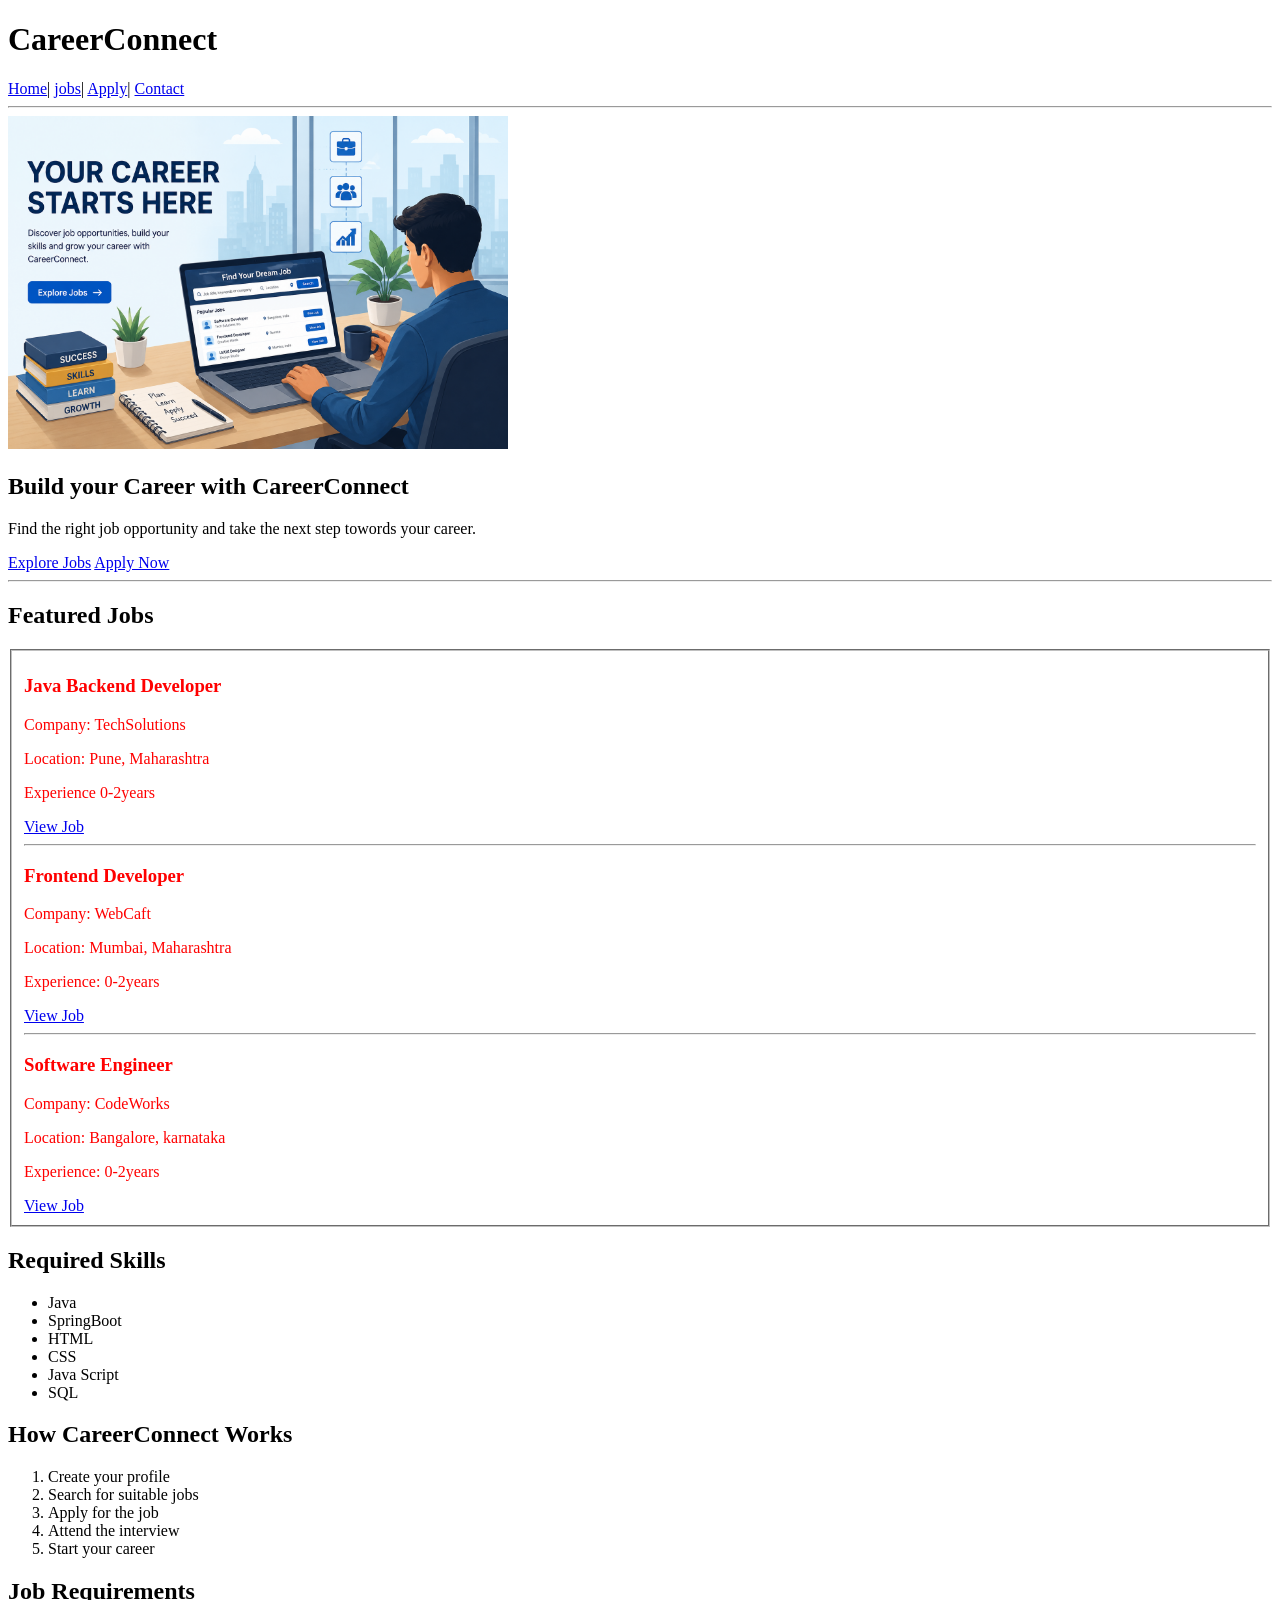
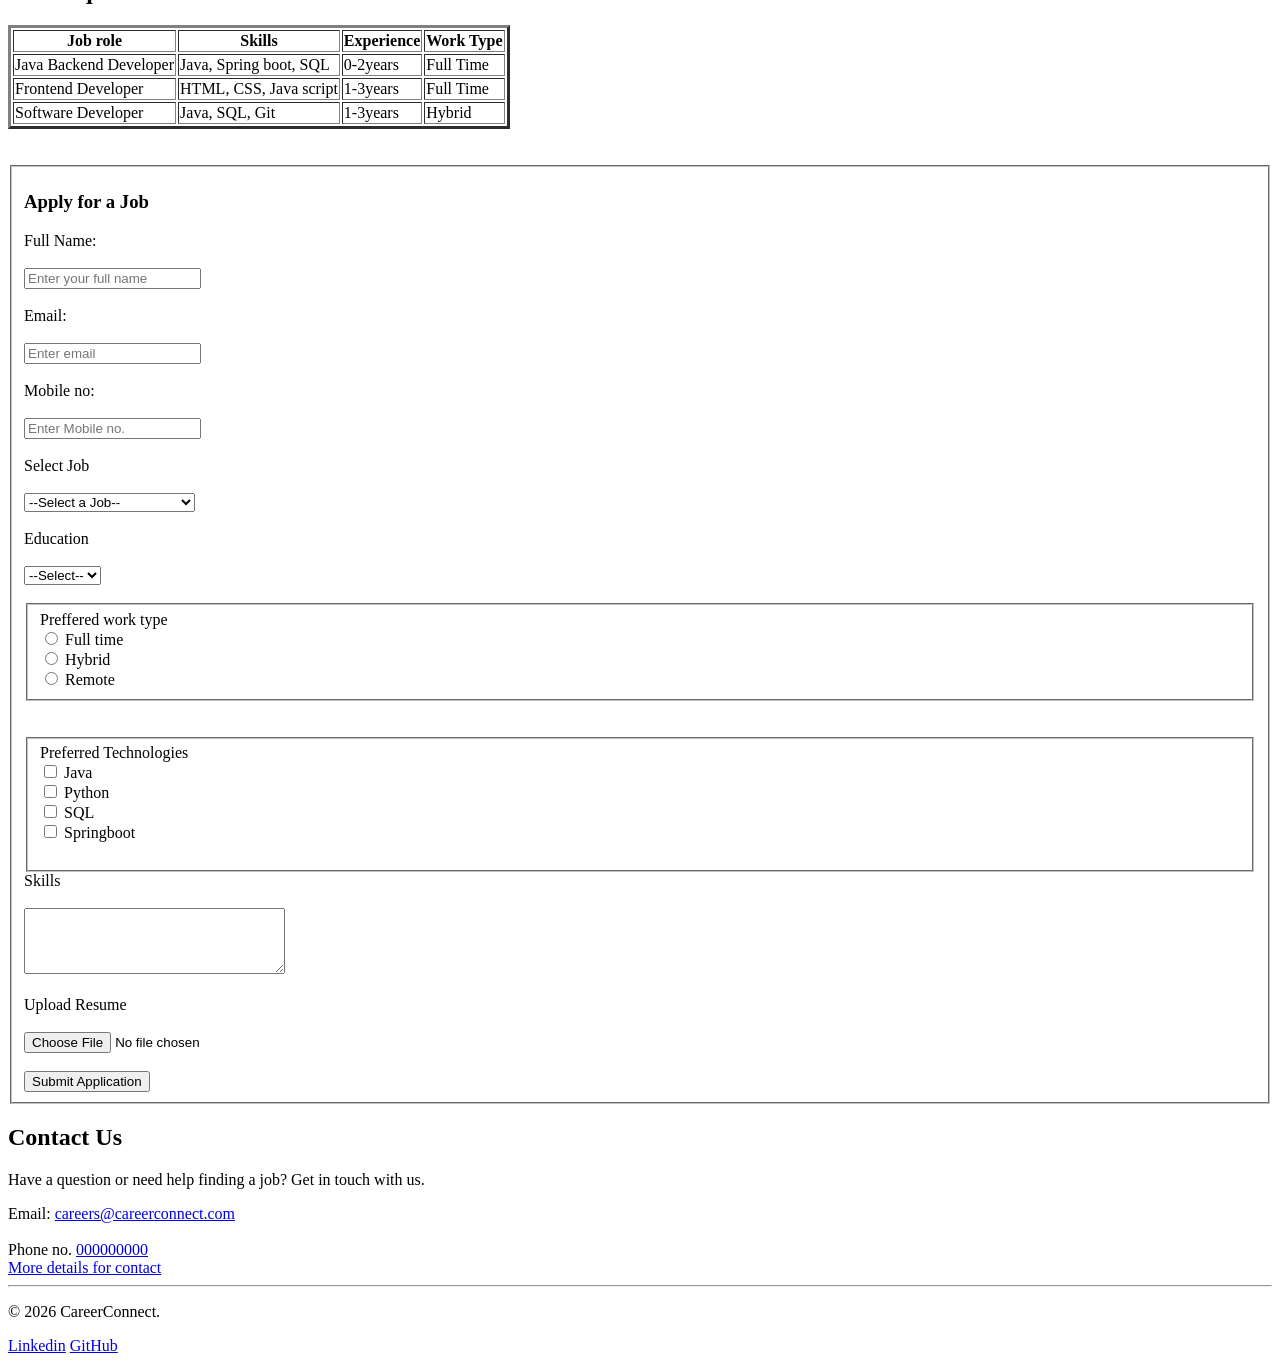
==== index.html @ 5f58418d "Create CareerConnect HTML website" ====
<!DOCTYPE html>
<html lang="en">
<head>
    <meta charset="UTF-8">
    <meta name="viewport" content="width=device-width, initial-scale=1.0">
    <title>CareerConnect</title>
</head>
<body>
    <header>
        <h1>CareerConnect</h1>

        <nav>
            <a href="#Home">Home</a>|
            <a href="#jobs">jobs</a>|
            <a href="#Apply">Apply</a>|
            <a href="#Contact">Contact</a>
        </nav>
        <hr>

    </header>

    <main>
        
        <section id="Home">
            <img src="photo/xxx.png" width="500"alt="career image">
            <h2>Build your Career with CareerConnect</h2>

            <p>Find the right job opportunity and take the next
                 step towords your career.</p>

            <a href="jobs.html#jobs">Explore Jobs</a>
            <a href="#Apply">Apply Now</a> 
        </section>

    <hr>
        <section id="jobs">
            <h2>Featured Jobs</h2>
            <fieldset>
          
            <article class="card">
                <h3>Java Backend Developer</h3>
                <p>Company: TechSolutions</p>
                <p>Location: Pune, Maharashtra</p>
                <p>Experience 0-2years</p>
                <a href="#">View Job</a>
            </article>
            <hr>
           <article class="card">
                <h3>Frontend Developer</h3>
                <p>Company: WebCaft</p>
                <p>Location: Mumbai, Maharashtra</p>
                <p>Experience: 0-2years</p>
                <a href="#">View Job</a>
           </article>
           <hr>
           <article class="card">
                <h3>Software Engineer</h3>
                <p>Company: CodeWorks</p>
                <p>Location: Bangalore, karnataka</p>
                <p>Experience: 0-2years</p>
                <a href="#">View Job</a>
           </article>
           </fieldset>
        </section>
        
        <section>
            <h2>Required Skills</h2>


            <ul>
                <li>Java</li>
                <li>SpringBoot</li>
                <li>HTML</li>
                <li>CSS</li>
                <li>Java Script</li>
                <li>SQL</li>
            </ul>
        </section>
        <section>
            <h2>
                How CareerConnect Works
            </h2>
            <ol>
                <li>Create your profile</li>
                <li>Search for suitable jobs</li>
                <li>Apply for the job</li>
                <li>Attend the interview</li>
                <li>Start your career</li>
            </ol>
        </section>
        <section>
            <h2>Job Requirements</h2>

            <table border="3">
                <tr>
                    <th>Job role</th>
                    <th>Skills</th>
                    <th>Experience</th>
                    <th>Work Type</th>
                </tr>
                <tr>
                    <td>Java Backend Developer</td>
                    <td>Java, Spring boot, SQL</td>
                    <td>0-2years</td>
                    <td>Full Time</td>
                </tr>
                <tr>
                    <td>Frontend Developer</td>
                    <td>HTML, CSS, Java script</td>
                    <td>1-3years</td>
                    <td>Full Time</td>
                </tr>
                <tr>
                    <td>Software Developer</td>
                    <td>Java, SQL, Git</td>
                    <td>1-3years</td>
                    <td>Hybrid</td>
                </tr>
            </table>
        </section >
       
        <br><br>
        <fieldset>
           
        <section id="Apply">
        <h3>Apply for a Job</h3>
        <section>
            <lable>Full Name:</lable>
            <br><br>
            <input type="text" placeholder="Enter your full name" required>
            <br><br>

            <lable>Email:</lable>
            <br><br>
            <input type="email" placeholder="Enter email" required>
            <br><br>

            <lable>Mobile no:</lable >
            <br><br>
            <input type="number" placeholder="Enter Mobile no." required>
            <br><br>

            <lable>Select Job</lable>
            <br><br>
            <select>
                <option value="">--Select a Job--</option>
                <option value="">Java Backend Developer</option>
                <option value="">Frontend Developer</option>
                <option value="">Software Developer</option>
            </select>
            <br><br>
            <lable >Education</lable>
            <br><br>
            <select>
                <option value="">--Select--</option>
                <option value="">BE</option>
                <option value="">B.Tech</option>
            </select>
            <br><br>
             <fieldset>
            <lable>Preffered work type</lable>
            <br>
            <input type="radio" name="skill">
            <label>Full time</label>
            <br>
            <input type="radio" name="skill">
            <label>Hybrid</label>
            <br>
            <input type="radio" name="skill">
            <label>Remote</label>
            </fieldset>
            <br><br>
            <fieldset>
            <label>Preferred Technologies</label>
            <br>
            <input type="checkbox" name="grup">
            <label>Java</label>
            <br>
            <input type="checkbox" name="grup">
            <label>Python</label>
            <br>
            <input type="checkbox" name="grup">
            <label>SQL</label>
            <br>
            <input type="checkbox" name="grup">
            <label>Springboot</label>
            <br><br>
            </fieldset>

            <lable>Skills</lable>
            <br><br>
            <textarea rows="4" cols="30"></textarea>
            <br><br>

            <lable>Upload Resume</lable>
            <br><br>
            <input type="file" placeholder="Upload Resume">
            <br><br>

            <input type="submit" value="Submit Application">
        </section>
        </fieldset>
        </form>
        
        <section id="Contact">
        <h2>Contact Us</h2>
        <p>Have a question or need help finding a job? 
            Get in touch with us.</p>
        
         <label>Email:</label>
         <a href="mailto:careers@careerconnect.com">
            careers@careerconnect.com</a>
        <br><br>
        <label>Phone no.</label>
        <a href="0000000000">000000000</a>
        <br>
        <a href="contact.html">More details for contact</a>
        </section>

        <footer>
            <hr>
            <p>&copy; 2026 CareerConnect.
            </p>

            <a href="#">Linkedin</a>
            <a href="#">GitHub</a>
        </footer>

        <style>
            .card{
                color: red;
            }
        </style>



        
        

    </main>
    

    
</body>
</html>
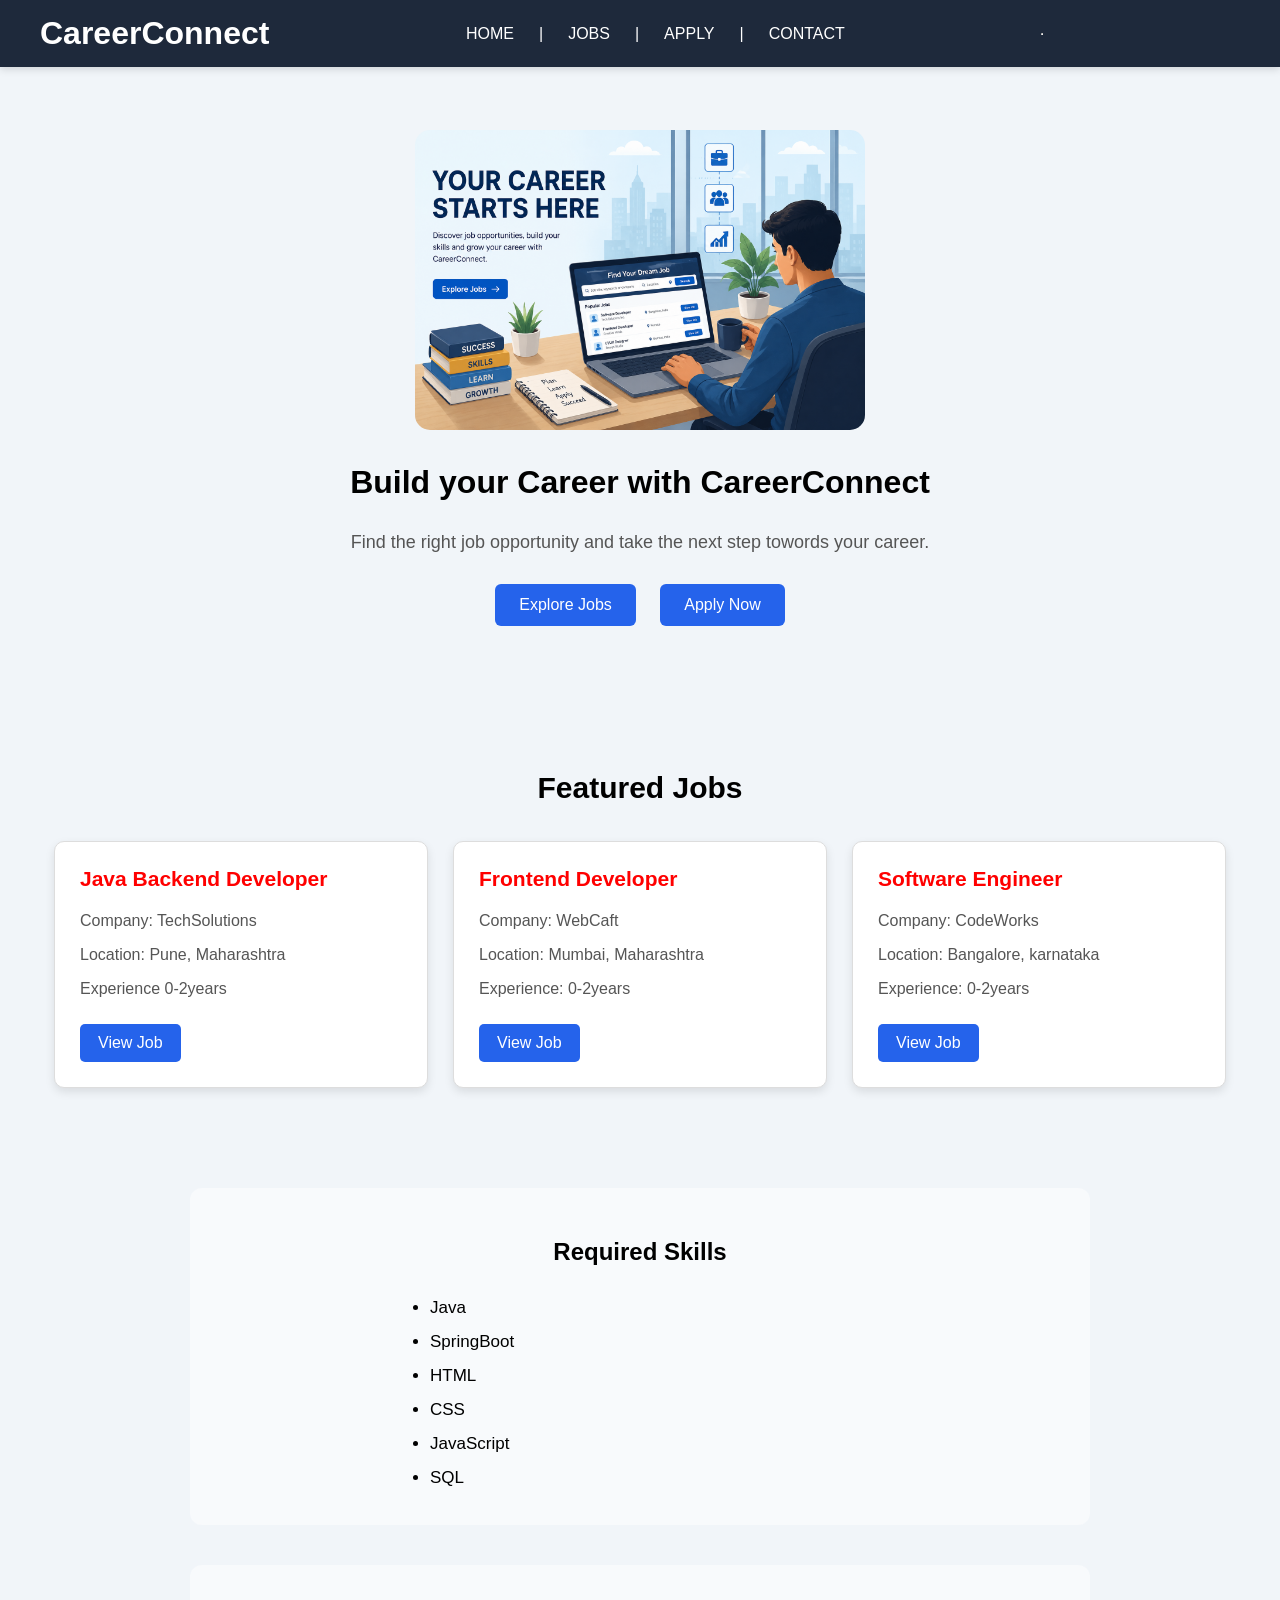
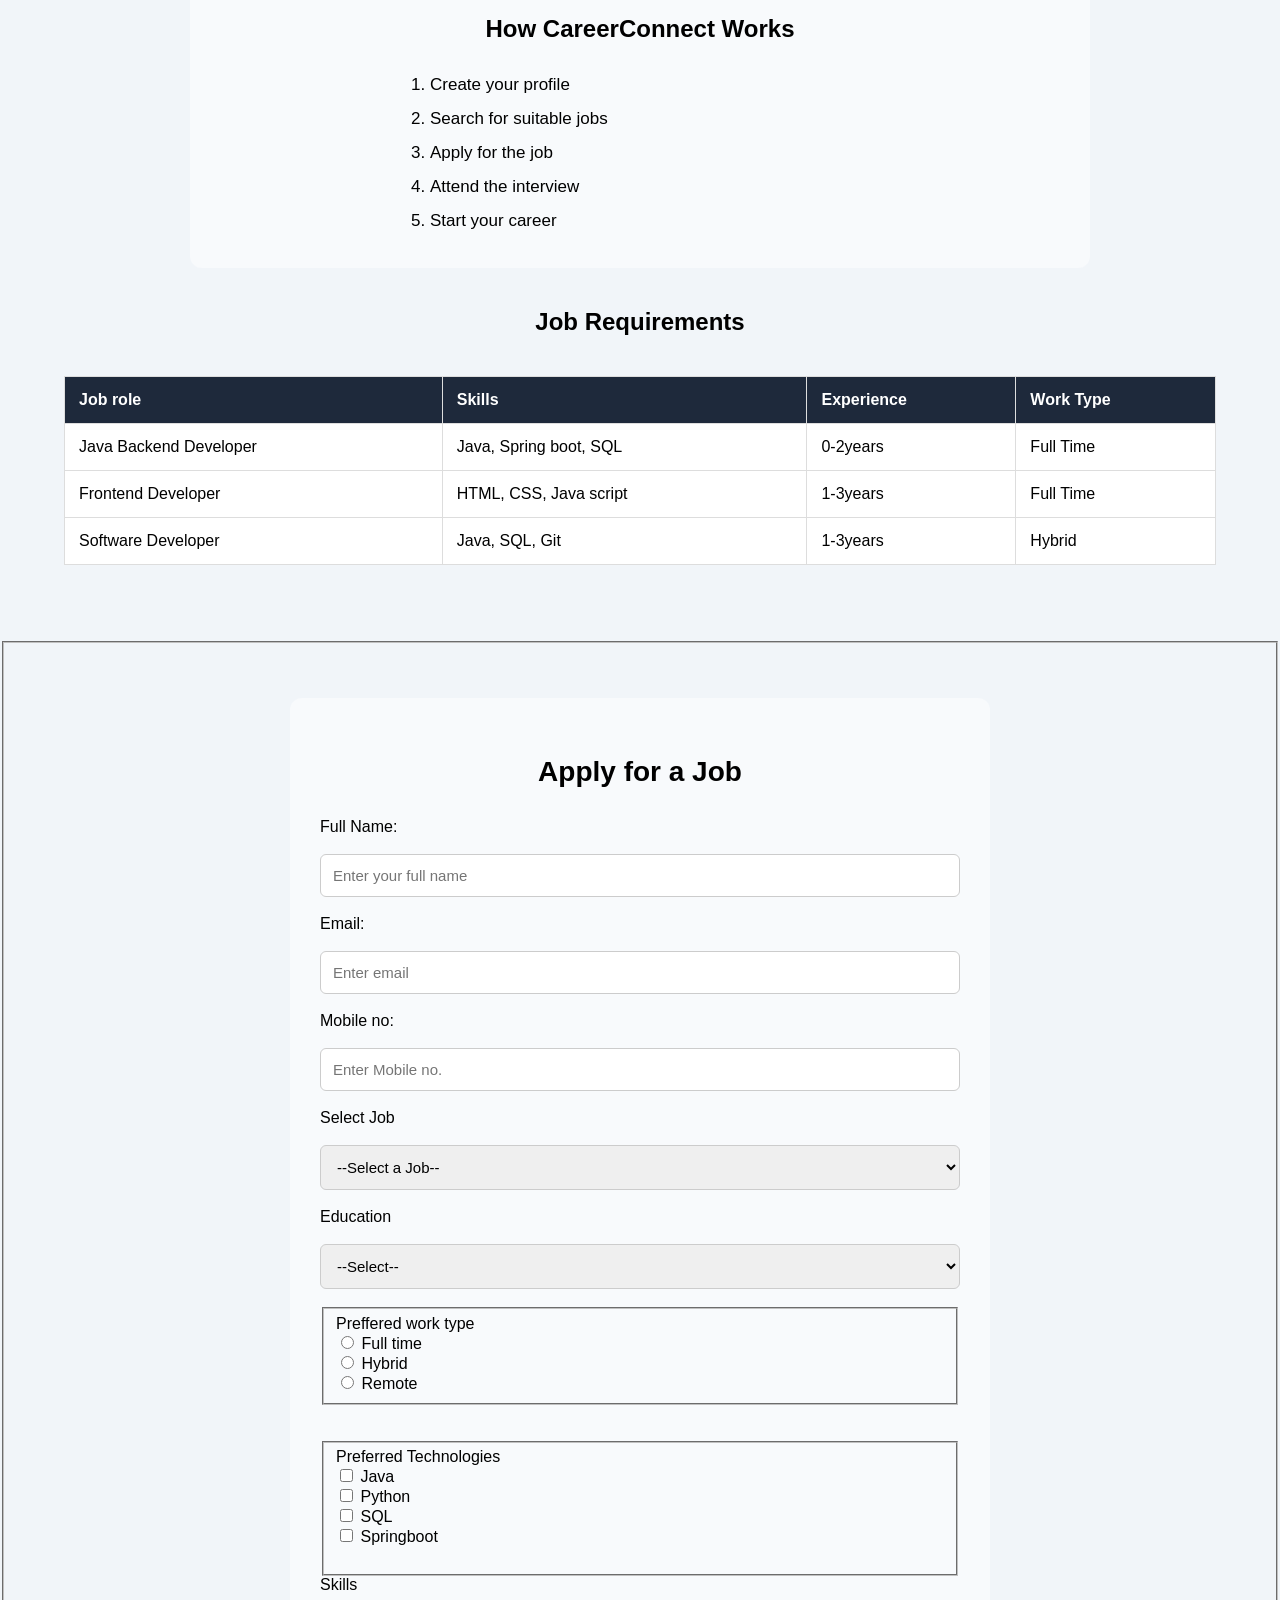
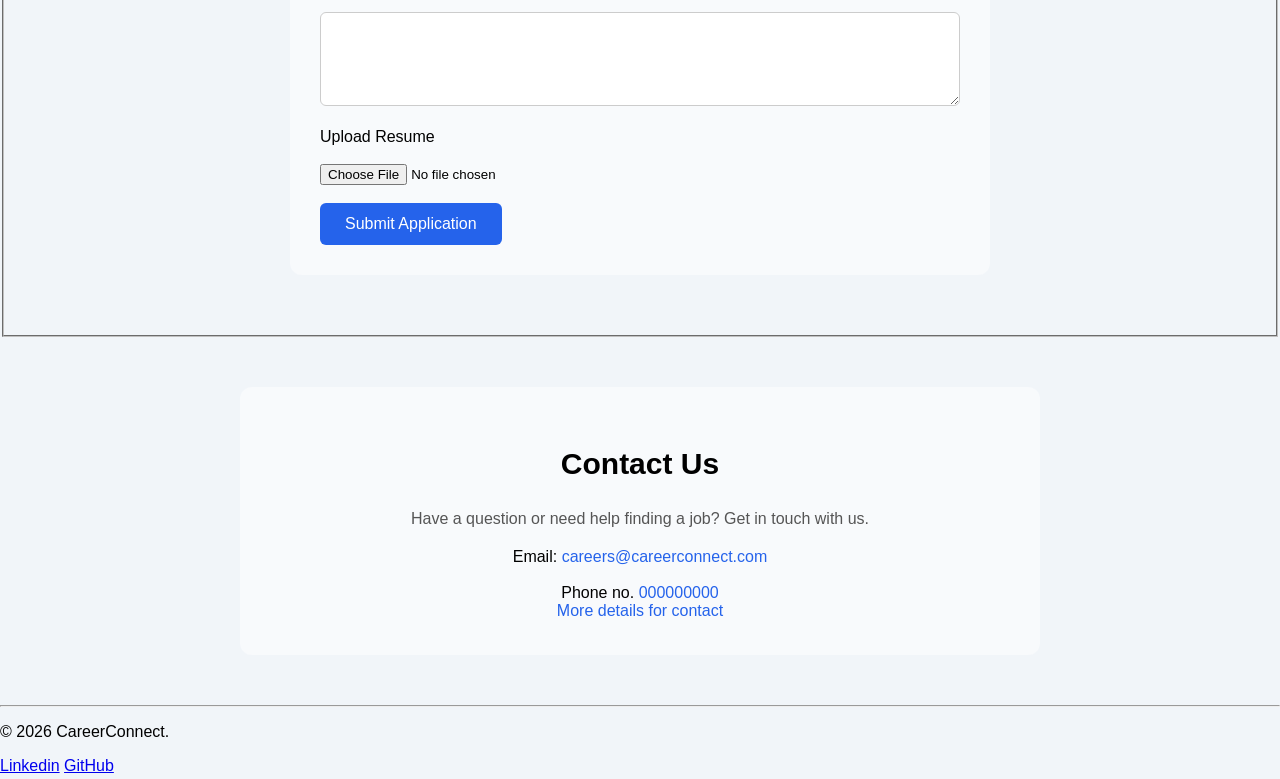
==== commit dec0e318: "Completed CareerConnect frontend styling" ====
--- a/index.html
+++ b/index.html
@@ -4,16 +4,20 @@
     <meta charset="UTF-8">
     <meta name="viewport" content="width=device-width, initial-scale=1.0">
     <title>CareerConnect</title>
+    <link rel="stylesheet" href="css/style.css">
+   
 </head>
 <body>
-    <header>
+    <header class="navbar">
         <h1>CareerConnect</h1>
+        <br><br>
 
         <nav>
-            <a href="#Home">Home</a>|
-            <a href="#jobs">jobs</a>|
-            <a href="#Apply">Apply</a>|
-            <a href="#Contact">Contact</a>
+            <a href="#Home">HOME</a>|
+            <a href="#jobs">JOBS</a>|
+            <a href="#Apply">APPLY</a>|
+            <a href="#Contact">CONTACT</a>
+    
         </nav>
         <hr>
 
@@ -21,7 +25,7 @@
 
     <main>
         
-        <section id="Home">
+        <section id="Home" class="hero">
             <img src="photo/xxx.png" width="500"alt="career image">
             <h2>Build your Career with CareerConnect</h2>
 
@@ -32,51 +36,49 @@
             <a href="#Apply">Apply Now</a> 
         </section>
 
-    <hr>
         <section id="jobs">
             <h2>Featured Jobs</h2>
-            <fieldset>
+            <fieldset class="job-container">
           
             <article class="card">
                 <h3>Java Backend Developer</h3>
                 <p>Company: TechSolutions</p>
                 <p>Location: Pune, Maharashtra</p>
                 <p>Experience 0-2years</p>
-                <a href="#">View Job</a>
+                <a href="job-details.html#Backend-developer">View Job</a>
             </article>
-            <hr>
+
            <article class="card">
                 <h3>Frontend Developer</h3>
                 <p>Company: WebCaft</p>
                 <p>Location: Mumbai, Maharashtra</p>
                 <p>Experience: 0-2years</p>
-                <a href="#">View Job</a>
+                <a href="job-details.html#Frontend-developer">View Job</a>
            </article>
-           <hr>
+
            <article class="card">
                 <h3>Software Engineer</h3>
                 <p>Company: CodeWorks</p>
                 <p>Location: Bangalore, karnataka</p>
                 <p>Experience: 0-2years</p>
-                <a href="#">View Job</a>
+                <a href="job-details.html#Software-developer">View Job</a>
            </article>
-           </fieldset>
-        </section>
-        
-        <section>
+            </fieldset>
+        </section>
+        
+        <section class="info-section">
             <h2>Required Skills</h2>
-
 
             <ul>
                 <li>Java</li>
                 <li>SpringBoot</li>
                 <li>HTML</li>
                 <li>CSS</li>
-                <li>Java Script</li>
+                <li>JavaScript</li>
                 <li>SQL</li>
             </ul>
         </section>
-        <section>
+        <section class="info-section">
             <h2>
                 How CareerConnect Works
             </h2>
@@ -88,10 +90,10 @@
                 <li>Start your career</li>
             </ol>
         </section>
-        <section>
+        <section class="job-requirements">
             <h2>Job Requirements</h2>
 
-            <table border="3">
+            <table class="job-table">
                 <tr>
                     <th>Job role</th>
                     <th>Skills</th>
@@ -122,25 +124,25 @@
         <br><br>
         <fieldset>
            
-        <section id="Apply">
+        <section id="Apply" class="apply-section">
         <h3>Apply for a Job</h3>
         <section>
-            <lable>Full Name:</lable>
+            <label>Full Name:</label>
             <br><br>
             <input type="text" placeholder="Enter your full name" required>
             <br><br>
 
-            <lable>Email:</lable>
+            <label>Email:</label>
             <br><br>
             <input type="email" placeholder="Enter email" required>
             <br><br>
 
-            <lable>Mobile no:</lable >
+            <label>Mobile no:</label >
             <br><br>
             <input type="number" placeholder="Enter Mobile no." required>
             <br><br>
 
-            <lable>Select Job</lable>
+            <label>Select Job</label>
             <br><br>
             <select>
                 <option value="">--Select a Job--</option>
@@ -149,7 +151,7 @@
                 <option value="">Software Developer</option>
             </select>
             <br><br>
-            <lable >Education</lable>
+            <label >Education</label>
             <br><br>
             <select>
                 <option value="">--Select--</option>
@@ -158,7 +160,7 @@
             </select>
             <br><br>
              <fieldset>
-            <lable>Preffered work type</lable>
+            <label>Preffered work type</label>
             <br>
             <input type="radio" name="skill">
             <label>Full time</label>
@@ -202,7 +204,7 @@
         </fieldset>
         </form>
         
-        <section id="Contact">
+        <section id="Contact" class="contact-section">
         <h2>Contact Us</h2>
         <p>Have a question or need help finding a job? 
             Get in touch with us.</p>
@@ -217,7 +219,7 @@
         <a href="contact.html">More details for contact</a>
         </section>
 
-        <footer>
+        <footer  class="footer">
             <hr>
             <p>&copy; 2026 CareerConnect.
             </p>
--- a/css/style.css
+++ b/css/style.css
@@ -0,0 +1,533 @@
+* {
+    box-sizing: border-box;
+}
+
+body {
+    margin: 0;
+    font-family: Arial, sans-serif;
+}
+
+/* Navbar */
+
+.navbar {
+    display: flex;
+    align-items: center;
+    padding: 15px 40px;
+    background-color: #1e293b;
+}
+
+.navbar h1 {
+    color: white;
+    margin: 0;
+}
+
+.navbar nav {
+    display: flex;
+    gap: 25px;
+    margin-left: auto;
+    color: white;
+}
+.navbar nav a {
+    color: white;
+    text-decoration: none;
+    font-size: 16px;
+    transition: color 0.3s ease;
+}
+
+.navbar nav a:hover {
+    color: #93c5fd;
+}
+
+/* Hero Section */
+
+.hero {
+    text-align: center;
+    padding: 60px 20px;
+}
+
+.hero img {
+    width: 450px;
+    max-width: 100%;
+    border-radius: 15px;
+}
+
+.hero h2 {
+    font-size: 32px;
+    margin-top: 30px;
+}
+
+.hero p {
+    font-size: 18px;
+    line-height: 1.6;
+    color: #555;
+}
+.hero a {
+    display: inline-block;
+    padding: 12px 24px;
+    margin: 10px;
+    background-color: #2563eb;
+    color: white;
+    text-decoration: none;
+    border-radius: 6px;
+}
+
+.hero a:hover {
+    background-color: #1d4ed8;
+}
+/* Featured Jobs */
+
+#jobs {
+    padding: 50px 40px;
+}
+
+#jobs > h2 {
+    text-align: center;
+    font-size: 30px;
+    margin-bottom: 30px;
+}
+
+.job-container {
+    display: flex;
+    gap: 25px;
+    justify-content: center;
+    border: none;
+}
+
+.card {
+    flex: 1;
+    padding: 25px;
+    border: 1px solid #ddd;
+    border-radius: 10px;
+    box-shadow: 0 4px 10px rgba(0, 0, 0, 0.1);
+    background-color: white;
+}
+
+.card h3 {
+    margin-top: 0;
+    font-size: 21px;
+}
+
+.card p {
+    color: #555;
+}
+
+.card a {
+    display: inline-block;
+    margin-top: 10px;
+    padding: 10px 18px;
+    background-color: #2563eb;
+    color: white;
+    text-decoration: none;
+    border-radius: 5px;
+}
+
+.card a:hover {
+    background-color: #1d4ed8;
+}
+/* Skills and How It Works */
+
+.info-section {
+    max-width: 900px;
+    margin: 40px auto;
+    padding: 30px;
+    background-color: #f8fafc;
+    border-radius: 12px;
+}
+
+.info-section h2 {
+    text-align: center;
+    margin-bottom: 25px;
+}
+
+.info-section ul,
+.info-section ol {
+    max-width: 500px;
+    margin: auto;
+    line-height: 2;
+    font-size: 17px;
+}
+/* Job Requirements Table */
+
+.job-table {
+    width: 90%;
+    margin: 40px auto;
+    border-collapse: collapse;
+    background-color: white;
+}
+
+.job-table th,
+.job-table td {
+    border: 1px solid #ddd;
+    padding: 14px;
+    text-align: left;
+}
+
+.job-table th {
+    background-color: #1e293b;
+    color: white;
+}
+
+.job-table tr:hover {
+    background-color: #f1f5f9;
+}
+/* Apply Section */
+
+.apply-section {
+    max-width: 700px;
+    margin: 50px auto;
+    padding: 30px;
+    background-color: #f8fafc;
+    border-radius: 12px;
+}
+
+.apply-section h3 {
+    text-align: center;
+    font-size: 28px;
+    margin-bottom: 30px;
+}
+
+.apply-section input[type="text"],
+.apply-section input[type="email"],
+.apply-section input[type="number"],
+.apply-section select,
+.apply-section textarea {
+    width: 100%;
+    padding: 12px;
+    border: 1px solid #ccc;
+    border-radius: 6px;
+    font-size: 15px;
+}
+.apply-section input[type="submit"] {
+    padding: 12px 25px;
+    background-color: #2563eb;
+    color: white;
+    border: none;
+    border-radius: 6px;
+    cursor: pointer;
+    font-size: 16px;
+}
+
+.apply-section input[type="submit"]:hover {
+    background-color: #1d4ed8;
+}
+/* Contact Section */
+
+.contact-section {
+    max-width: 800px;
+    margin: 50px auto;
+    padding: 35px;
+    text-align: center;
+    background-color: #f8fafc;
+    border-radius: 12px;
+}
+
+.contact-section h2 {
+    font-size: 30px;
+}
+
+.contact-section p {
+    color: #555;
+    line-height: 1.6;
+}
+
+.contact-section a {
+    color: #2563eb;
+    text-decoration: none;
+}
+
+.contact-section a:hover {
+    text-decoration: underline;
+}
+.job-requirements h2 {
+    text-align: center;
+}
+/* Responsive Design */
+
+@media (max-width: 768px) {
+
+    .navbar {
+        flex-direction: column;
+        gap: 15px;
+        padding: 15px 20px;
+    }
+
+    .navbar nav {
+        margin-left: 0;
+        gap: 12px;
+        flex-wrap: wrap;
+        justify-content: center;
+    }
+
+    .navbar nav a {
+        font-size: 14px;
+    }
+
+    body {
+        padding-top: 110px;
+    }
+
+    .hero {
+        padding: 35px 15px;
+    }
+
+    .hero h2 {
+        font-size: 26px;
+    }
+
+    .hero p {
+        font-size: 16px;
+    }
+
+    .job-container {
+        flex-direction: column;
+    }
+
+    .job-card {
+        width: 100%;
+    }
+
+    .job-table {
+        width: 100%;
+        font-size: 13px;
+        overflow-x: auto;
+    }
+
+    .apply-section,
+    .contact-section,
+    .job-detail-card {
+        margin: 25px 15px;
+        padding: 20px;
+    }
+}
+
+/* html jobs*/
+/* Jobs Page */
+
+.jobs-page {
+    max-width: 1100px;
+    margin: 50px auto;
+    padding: 20px;
+}
+
+.jobs-page > h2 {
+    text-align: center;
+    font-size: 32px;
+    margin-bottom: 10px;
+}
+
+.jobs-page > p {
+    text-align: center;
+    color: #555;
+    font-size: 17px;
+    margin-bottom: 30px;
+}
+/* Job Cards */
+
+.job-card {
+    padding: 25px;
+    margin: 25px 0;
+    border: 1px solid #ddd;
+    border-radius: 12px;
+    background-color: white;
+    box-shadow: 0 4px 10px rgba(0, 0, 0, 0.08);
+}
+
+.job-card h3 {
+    font-size: 23px;
+    margin-top: 0;
+    color: #1e293b;
+}
+
+.job-card p {
+    color: #555;
+    line-height: 1.5;
+}
+
+.job-card a {
+    display: inline-block;
+    margin-top: 10px;
+    margin-right: 10px;
+    padding: 10px 18px;
+    background-color: #2563eb;
+    color: white;
+    text-decoration: none;
+    border-radius: 6px;
+}
+
+.job-card a:hover {
+    background-color: #1d4ed8;
+}
+.job-card .details-btn {
+    background-color: #334155;
+}
+
+.job-card .details-btn:hover {
+    background-color: #1e293b;
+}
+
+.job-card .apply-btn {
+    background-color: #16a34a;
+}
+
+.job-card .apply-btn:hover {
+    background-color: #15803d;
+}
+/* Job Details Page */
+
+.job-details-page {
+    max-width: 1000px;
+    margin: 50px auto;
+    padding: 20px;
+}
+
+.job-detail-card {
+    padding: 35px;
+    margin-bottom: 40px;
+    background-color: white;
+    border: 1px solid #ddd;
+    border-radius: 12px;
+    box-shadow: 0 4px 12px rgba(0, 0, 0, 0.08);
+}
+
+.job-detail-card h2 {
+    font-size: 30px;
+    color: #1e293b;
+    margin-top: 0;
+    margin-bottom: 25px;
+}
+
+.job-detail-card h3 {
+    margin-top: 30px;
+    color: #334155;
+    font-size: 21px;
+}
+
+.job-detail-card p {
+    color: #555;
+    font-size: 16px;
+    line-height: 1.6;
+}
+
+.job-detail-card ul,
+.job-detail-card ol {
+    line-height: 1.8;
+    color: #444;
+}
+
+.job-detail-card li {
+    margin-bottom: 5px;
+}
+
+.job-detail-card .apply-btn,
+.job-detail-card .back-btn {
+    display: inline-block;
+    margin-top: 20px;
+    margin-right: 10px;
+    padding: 11px 20px;
+    border-radius: 6px;
+    text-decoration: none;
+    color: white;
+}
+
+.job-detail-card .apply-btn {
+    background-color: #16a34a;
+}
+
+.job-detail-card .apply-btn:hover {
+    background-color: #15803d;
+}
+
+.job-detail-card .back-btn {
+    background-color: #334155;
+}
+
+.job-detail-card .back-btn:hover {
+    background-color: #1e293b;
+}
+/* Contact Page */
+
+.contact-page {
+    max-width: 800px;
+    margin: 60px auto;
+    padding: 20px;
+}
+
+.contact-card {
+    padding: 40px;
+    text-align: center;
+    background-color: #f8fafc;
+    border-radius: 12px;
+    box-shadow: 0 4px 12px rgba(0, 0, 0, 0.08);
+}
+
+.contact-card h2 {
+    font-size: 32px;
+    color: #1e293b;
+    margin-top: 0;
+}
+
+.contact-card p {
+    color: #555;
+    font-size: 17px;
+    line-height: 1.6;
+}
+
+.contact-card a {
+    color: #2563eb;
+    text-decoration: none;
+    font-size: 17px;
+}
+
+.contact-card a:hover {
+    text-decoration: underline;
+}
+.job-card {
+    transition: transform 0.3s ease, box-shadow 0.3s ease;
+}
+
+.job-card:hover {
+    transform: translateY(-5px);
+    box-shadow: 0 8px 20px rgba(0, 0, 0, 0.12);
+}
+.job-detail-card {
+    transition: transform 0.3s ease, box-shadow 0.3s ease;
+}
+
+.job-detail-card:hover {
+    transform: translateY(-4px);
+    box-shadow: 0 8px 20px rgba(0, 0, 0, 0.12);
+}
+.job-card a,
+.job-detail-card a,
+.hero a,
+.apply-section input[type="submit"] {
+    transition: background-color 0.3s ease, transform 0.2s ease;
+}
+
+.job-card a:hover,
+.job-detail-card a:hover,
+.hero a:hover,
+.apply-section input[type="submit"]:hover {
+    transform: translateY(-2px);
+}
+html {
+    scroll-behavior: smooth;
+}
+.navbar {
+    position: fixed;
+    top: 0;
+    left: 0;
+    width: 100%;
+    display: flex;
+    align-items: center;
+    padding: 15px 40px;
+    background-color: #1e293b;
+    z-index: 1000;
+    box-shadow: 0 2px 8px rgba(0, 0, 0, 0.15);
+}
+body {
+    margin: 0;
+    padding-top: 70px;
+    font-family: Arial, sans-serif;
+    background-color: #f1f5f9;
+}
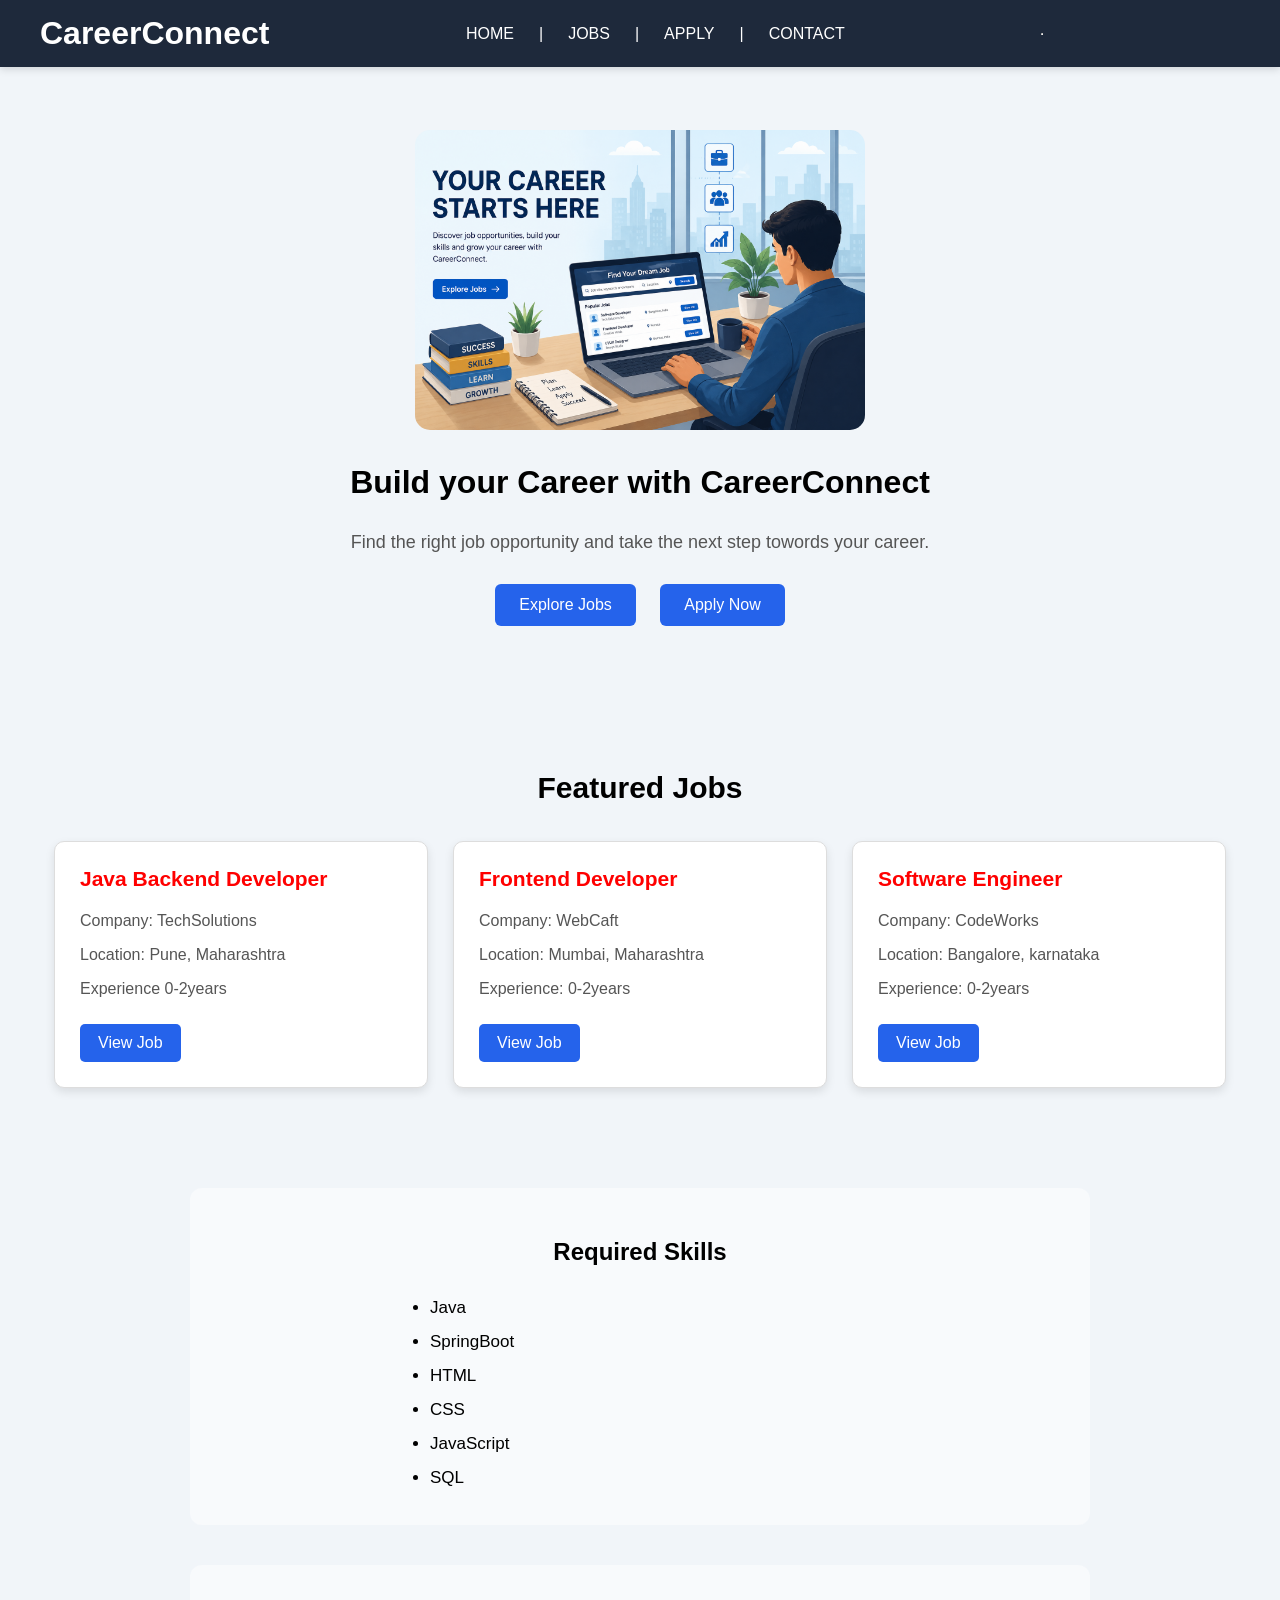
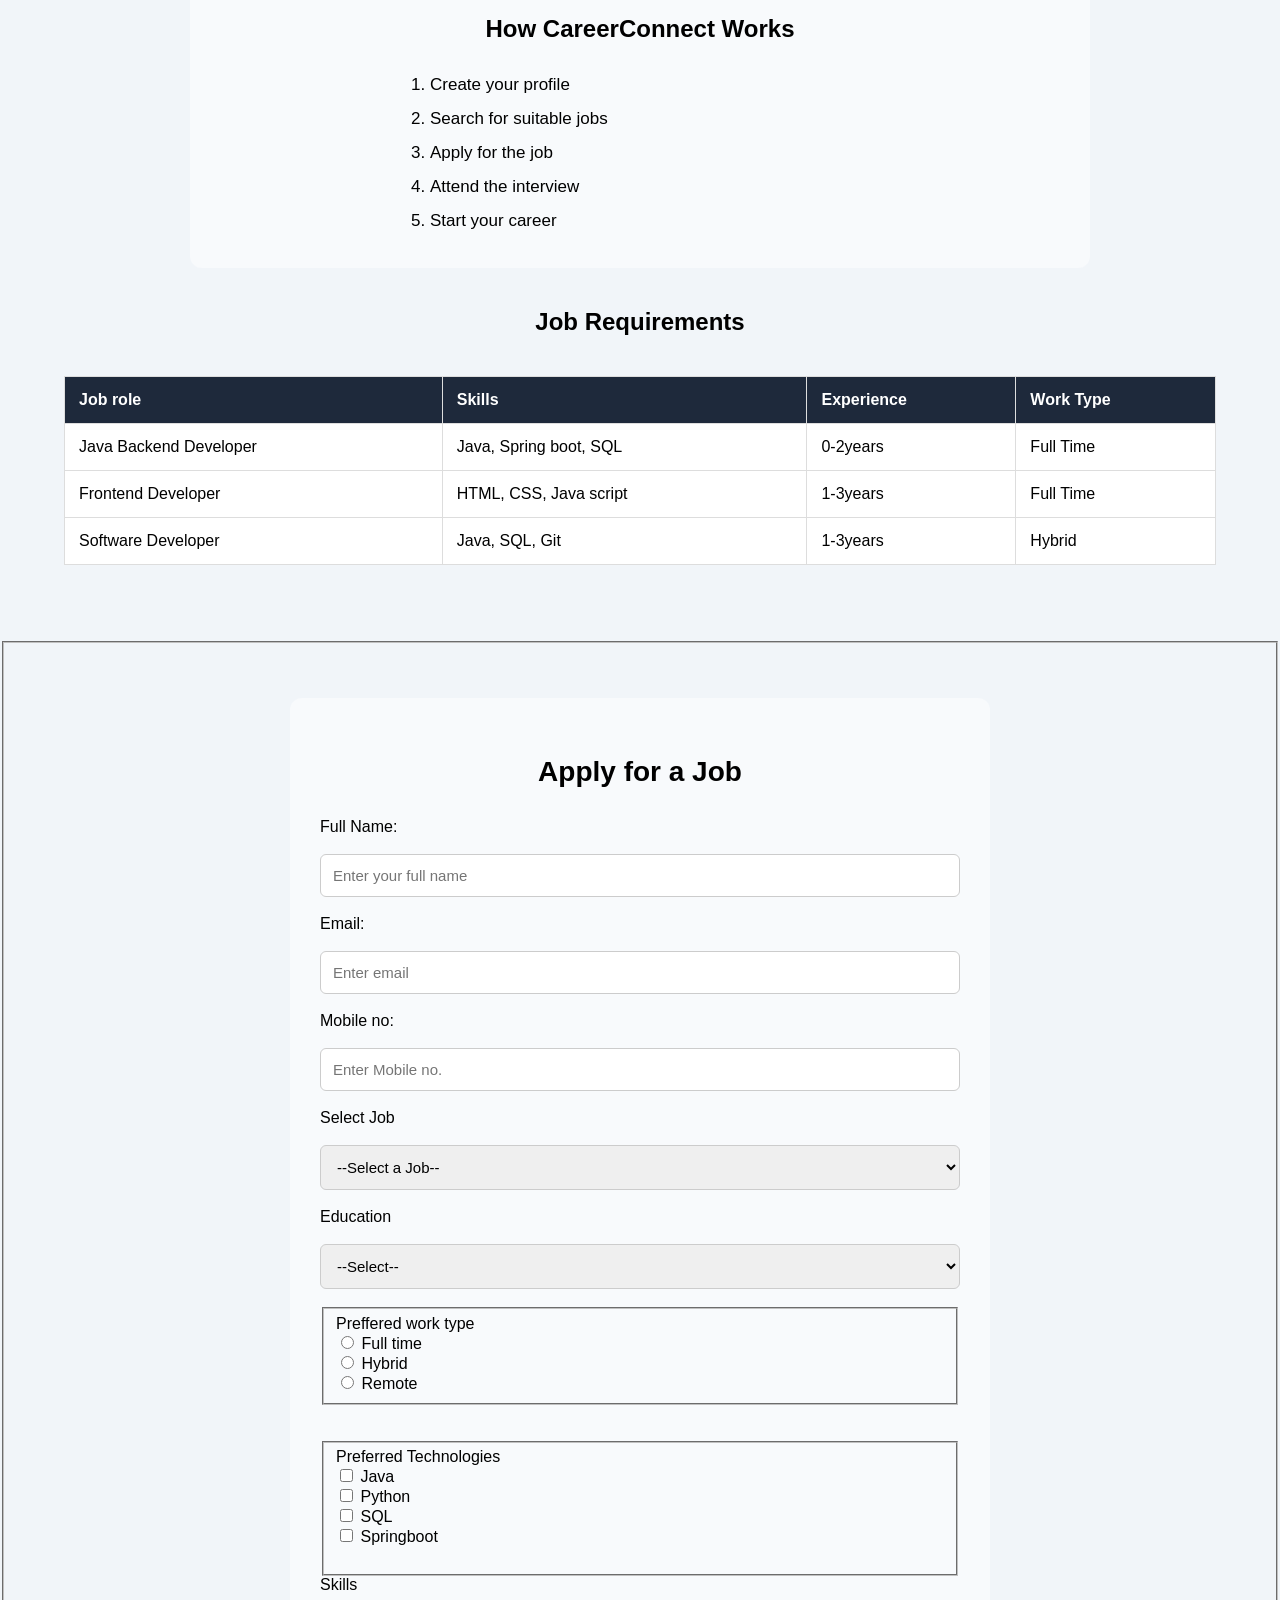
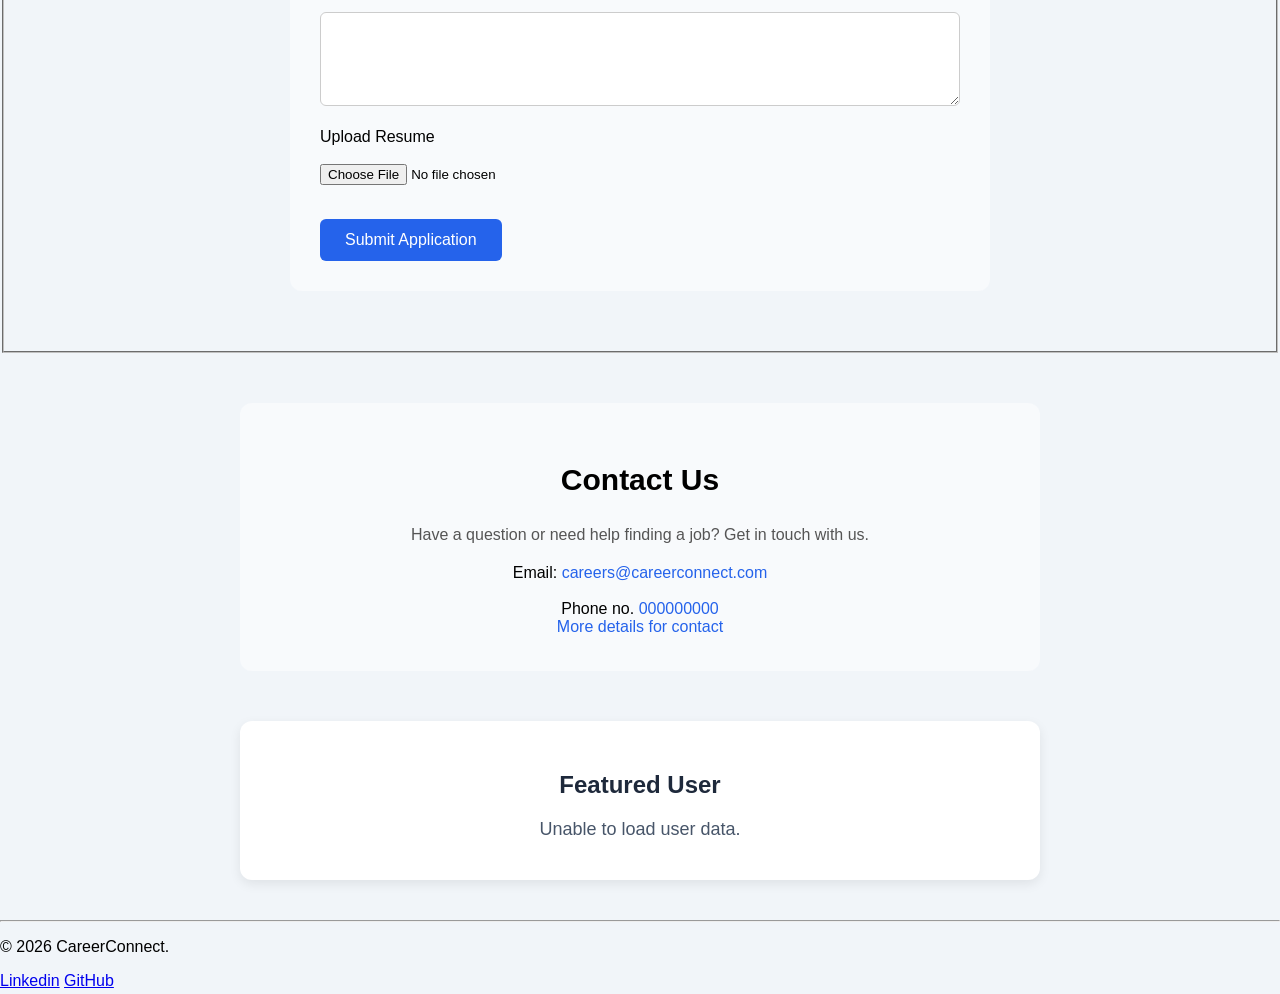
==== commit a2f63449: "Complete CareerConnect JavaScript and responsive design" ====
--- a/index.html
+++ b/index.html
@@ -5,6 +5,7 @@
     <meta name="viewport" content="width=device-width, initial-scale=1.0">
     <title>CareerConnect</title>
     <link rel="stylesheet" href="css/style.css">
+    <script src="js/script.js"></script>
    
 </head>
 <body>
@@ -123,23 +124,25 @@
        
         <br><br>
         <fieldset>
-           
+
+        <form id="applyForm" novalidate>
+     
         <section id="Apply" class="apply-section">
         <h3>Apply for a Job</h3>
         <section>
             <label>Full Name:</label>
             <br><br>
-            <input type="text" placeholder="Enter your full name" required>
+            <input type="text" id="name" placeholder="Enter your full name" required>
             <br><br>
 
             <label>Email:</label>
             <br><br>
-            <input type="email" placeholder="Enter email" required>
+            <input type="email" id="email" placeholder="Enter email" required>
             <br><br>
 
             <label>Mobile no:</label >
             <br><br>
-            <input type="number" placeholder="Enter Mobile no." required>
+            <input type="number" id="phone" placeholder="Enter Mobile no." required>
             <br><br>
 
             <label>Select Job</label>
@@ -191,18 +194,19 @@
 
             <lable>Skills</lable>
             <br><br>
-            <textarea rows="4" cols="30"></textarea>
+            <textarea id="skills" rows="4" cols="30"></textarea>
             <br><br>
 
             <lable>Upload Resume</lable>
             <br><br>
             <input type="file" placeholder="Upload Resume">
             <br><br>
+            <p id="message"></p>
 
             <input type="submit" value="Submit Application">
         </section>
         </fieldset>
-        </form>
+    </form>
         
         <section id="Contact" class="contact-section">
         <h2>Contact Us</h2>
@@ -219,6 +223,12 @@
         <a href="contact.html">More details for contact</a>
         </section>
 
+        <section class="api-section">
+    <h2>Featured User</h2>
+    <p id="userName">Loading user...</p>
+    <p id="userEmail"></p>
+</section>
+
         <footer  class="footer">
             <hr>
             <p>&copy; 2026 CareerConnect.
@@ -234,11 +244,6 @@
             }
         </style>
 
-
-
-        
-        
-
     </main>
     
 
--- a/css/style.css
+++ b/css/style.css
@@ -531,3 +531,45 @@
     font-family: Arial, sans-serif;
     background-color: #f1f5f9;
 }
+
+@media (max-width: 768px) {
+    body {
+        padding-top: 150px;
+    }
+}
+.api-section {
+    max-width: 800px;
+    margin: 40px auto;
+    padding: 30px;
+    background-color: white;
+    border-radius: 12px;
+    text-align: center;
+    box-shadow: 0 4px 12px rgba(0, 0, 0, 0.08);
+}
+
+.api-section h2 {
+    color: #1e293b;
+    margin-bottom: 20px;
+}
+
+.api-section p {
+    color: #475569;
+    font-size: 18px;
+    margin: 10px 0;
+}
+@media (max-width: 768px) {
+    .hero img {
+        display: block;
+        width: 100%;
+        max-width: 450px;
+        height: auto;
+        margin: 0 auto;
+        object-fit: contain;
+    }
+
+    .hero {
+        padding-top: 25px;
+        height: auto;
+        overflow: visible;
+    }
+}
